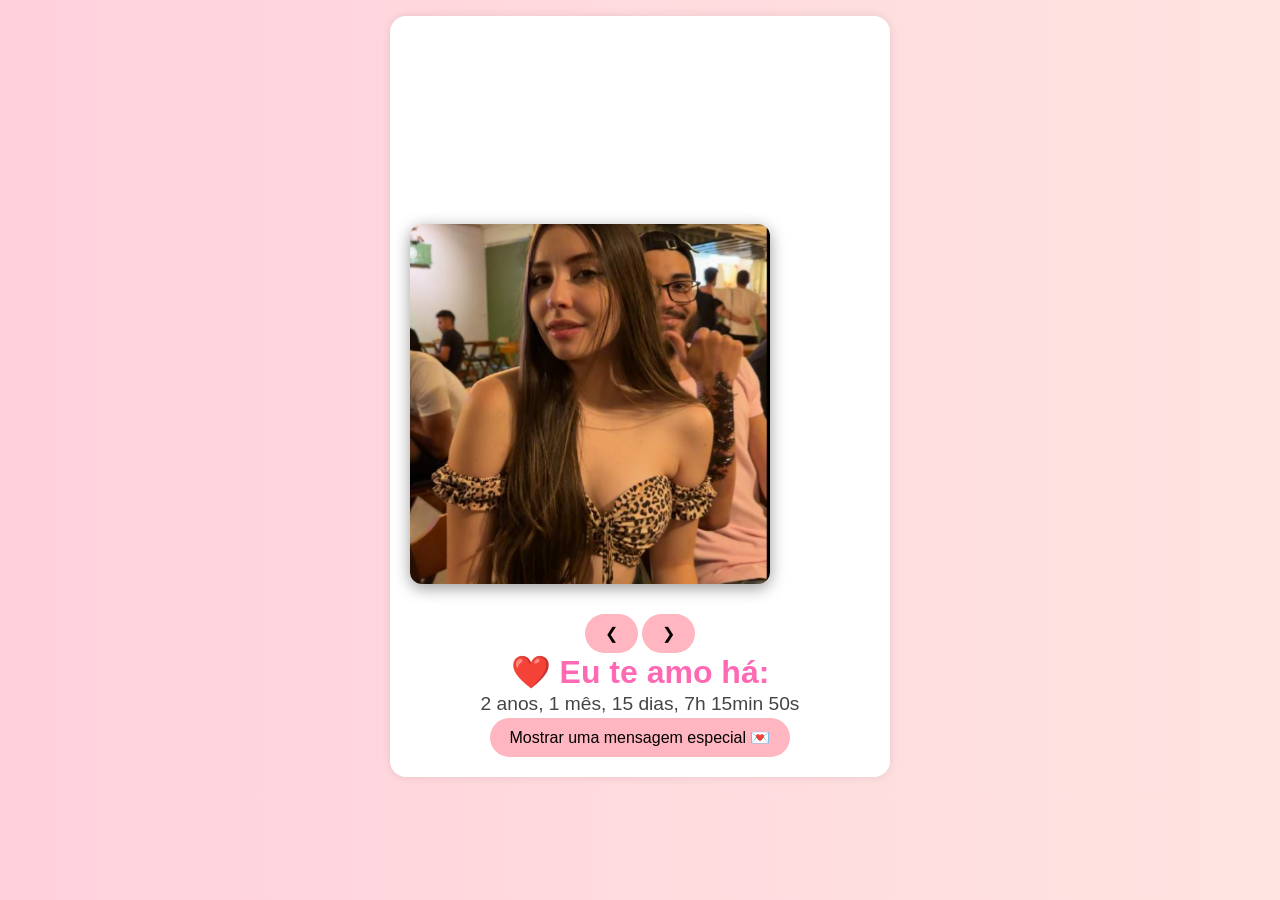
==== index.html @ 160e9203 "Fotos" ====
<!DOCTYPE html>
<html lang="pt-BR">

<head>
  <meta charset="UTF-8">
  <meta name="viewport" content="width=device-width,initial-scale=1">
  <title>Eu te amo há…</title>
  <link rel="stylesheet" href="style.css">
</head>

<body>
  <!-- efeitos de fundo -->
  <div class="hearts"></div>
  <div class="balloons"></div>
  <div class="confetti"></div>
  <div class="fireworks"></div>

  <div class="container">
    <!-- Embed Spotify -->
    <iframe style="border-radius:12px"
      src="https://open.spotify.com/embed/track/2afCBiru10AFckfOa49wIa?utm_source=generator&theme=0" width="100%"
      height="352" frameBorder="0" allowfullscreen=""
      allow="autoplay; clipboard-write; encrypted-media; fullscreen; picture-in-picture" loading="lazy"></iframe>

    <div class="photo gallery-container">
      <img id="gallery-photo" src="imagens/foto1.jpg" alt="Foto do casal" />
      <button class="gallery-arrow left" onclick="prevPhoto()">❮</button>
      <button class="gallery-arrow right" onclick="nextPhoto()">❯</button>
    </div>

    <h1>❤️ Eu te amo há:</h1>
    <div id="timer"></div>

    <button id="reveal-btn">Mostrar uma mensagem especial 💌</button>

    <div id="secret-section" style="display: none;">
      <div class="photo gallery-container small-gallery">
        <img id="gallery-photo-2" src="fotos/foto1.jpg" alt="Nós dois">
        <button class="gallery-arrow left" onclick="prevPhoto2()">❮</button>
        <button class="gallery-arrow right" onclick="nextPhoto2()">❯</button>
      </div>

      <p class="love-message">
        Pois é, meu amor… o primeiro de muitos aniversários que teremos o privilégio de celebrar juntos.<br><br>
        Hoje, mais do que nunca, quero te desejar tudo de mais lindo que existe nesse mundo. Você é uma garota
        excepcional, sou completamente apaixonado por cada pedacinho de você. 💖<br><br>
        Que Deus te abençoe imensamente, guiando seus passos com luz e amor. Continue sendo essa mulher
        incrível, cheia de vida, brilho e essência.<br><br>
        Tenho tanto orgulho da pessoa que você é… de quem você foi e de tudo o que ainda vai se tornar.<br><br>
        Te amo além das palavras, além do tempo…<br>
        <br>
        <em>"O amor é a única coisa que transcende o tempo e o espaço." — Dr. Brand</em><br><br>
        Te amo na distância da ida e volta até a Lua.<br>
        Do tamanho de um pontinho numa folha de papel.<br>
        Te amo infinitamente. ♾️💖
      </p>
    </div>

    <button id="reveal-friends-btn" style="display: none;">Achou que só teria a minha? 😏</button>

    <div id="friends-slider" style="display: none;">
      <div class="friend-slide" id="friend-slide">
        <div class="friend-bg" id="friend-bg"></div>
        <p class="friend-message" id="friend-message"></p>
      </div>
      <div class="friend-controls">
        <button onclick="prevFriend()">❮</button>
        <p class="friend-author" id="friend-author"></p>
        <button onclick="nextFriend()">❯</button>
      </div>
      
      <section class="photo-gallery-section">
        <h2>Memórias com quem te ama</h2>
        <div class="gallery-grid">
          <div class="photo-item">
            <img src="amigos-galeria/amigos_ (2).jpg" alt="Felipe" onclick="openFullscreen(this)">
          </div>
          <div class="photo-item">
            <img src="amigos-galeria/amigos_ (3).jpg" alt="Felipe" onclick="openFullscreen(this)">
          </div>
          <div class="photo-item">
            <img src="amigos-galeria/amigos_ (4).jpg" alt="Felipe" onclick="openFullscreen(this)">
          </div>
          <div class="photo-item">
            <img src="amigos-galeria/amigos_ (5).jpg" alt="Namorado Felipe" onclick="openFullscreen(this)">
          </div>
          <div class="photo-item">
            <img src="amigos-galeria/amigos_ (6).jpg" alt="Felipe" onclick="openFullscreen(this)">
          </div>
          <div class="photo-item">
            <img src="amigos-galeria/amigos_ (7).jpg" alt="Felipe" onclick="openFullscreen(this)">
          </div>
          <div class="photo-item">
            <img src="amigos-galeria/amigos_ (8).jpg" alt="Felipe" onclick="openFullscreen(this)">
          </div>
          <div class="photo-item">
            <img src="amigos-galeria/amigos_ (9).jpg" alt="Felipe" onclick="openFullscreen(this)">
          </div>
          <div class="photo-item">
            <img src="amigos-galeria/amigos_ (10).jpg" alt="Felipe" onclick="openFullscreen(this)">
          </div>
          <div class="photo-item">
            <img src="amigos-galeria/amigos_ (11).jpg" alt="Felipe" onclick="openFullscreen(this)">
          </div>
          <div class="photo-item">
            <img src="amigos-galeria/amigos_ (12).jpg" alt="Felipe" onclick="openFullscreen(this)">
          </div>
          <div class="photo-item">
            <img src="amigos-galeria/amigos_ (13).jpg" alt="Felipe" onclick="openFullscreen(this)">
          </div>
          <div class="photo-item">
            <img src="amigos-galeria/amigos_ (14).jpg" alt="Felipe" onclick="openFullscreen(this)">
          </div>
          <div class="photo-item">
            <img src="amigos-galeria/amigos_ (15).jpg" alt="Felipe" onclick="openFullscreen(this)">
          </div>
          <div class="photo-item">
            <img src="amigos-galeria/amigos_ (16).jpg" alt="Felipe" onclick="openFullscreen(this)">
          </div>
          <div class="photo-item">
            <img src="amigos-galeria/amigos_ (17).jpg" alt="Felipe" onclick="openFullscreen(this)">
          </div>
          <div class="photo-item">
            <img src="amigos-galeria/amigos_ (18).jpg" alt="Felipe" onclick="openFullscreen(this)">
          </div>
          <div class="photo-item">
            <img src="amigos-galeria/amigos_ (19).jpg" alt="Felipe" onclick="openFullscreen(this)">
          </div>
          <div class="photo-item">
            <img src="amigos-galeria/amigos_ (20).jpg" alt="Felipe" onclick="openFullscreen(this)">
          </div>
          <div class="photo-item">
            <img src="amigos-galeria/amigos_ (21).jpg" alt="Felipe" onclick="openFullscreen(this)">
          </div>
          <div class="photo-item">
            <img src="amigos-galeria/amigos_ (22).jpg" alt="Felipe" onclick="openFullscreen(this)">
          </div>
          <div class="photo-item">
            <img src="amigos-galeria/amigos_ (23).jpg" alt="Felipe" onclick="openFullscreen(this)">
          </div>
          <div class="photo-item">
            <img src="amigos-galeria/amigos_ (24).jpg" alt="Felipe" onclick="openFullscreen(this)">
          </div>
          <div class="photo-item">
            <img src="amigos-galeria/amigos_ (25).jpg" alt="Felipe" onclick="openFullscreen(this)">
          </div>
          <div class="photo-item">
            <img src="amigos-galeria/amigos_ (26).jpg" alt="Felipe" onclick="openFullscreen(this)">
          </div>
          <div class="photo-item">
            <img src="amigos-galeria/amigos_ (27).jpg" alt="Felipe" onclick="openFullscreen(this)">
          </div>
          <div class="photo-item">
            <img src="amigos-galeria/amigos_ (28).jpg" alt="Felipe" onclick="openFullscreen(this)">
          </div>
          <div class="photo-item">
            <img src="amigos-galeria/amigos_ (29).jpg" alt="Felipe" onclick="openFullscreen(this)">
          </div>
          <div class="photo-item">
            <img src="amigos-galeria/amigos_ (30).jpg" alt="Felipe" onclick="openFullscreen(this)">
          </div>
          <div class="photo-item">
            <img src="amigos-galeria/amigos_ (31).jpg" alt="Felipe" onclick="openFullscreen(this)">
          </div>
          <div class="photo-item">
            <img src="amigos-galeria/amigos_ (32).jpg" alt="Felipe" onclick="openFullscreen(this)">
          </div>
          <div class="photo-item">
            <img src="amigos-galeria/amigos_ (33).jpg" alt="Felipe" onclick="openFullscreen(this)">
          </div>
          <div class="photo-item">
            <img src="amigos-galeria/amigos_ (34).jpg" alt="Felipe" onclick="openFullscreen(this)">
          </div>
        </div>
        <div class="bottom-padding"></div>
      </section>

      <!-- Modal fullscreen -->
      <div id="lightbox" onclick="closeFullscreen()">
        <img id="lightbox-img" src="" alt="">
      </div>
    </div>

  </div>

  <script src="main.js"></script>
</body>

</html>
---- style.css ----
/* reset e estilo base */
* {
  margin: 0;
  padding: 0;
  box-sizing: border-box;
}

body {
  background: linear-gradient(to right, #ffd1dc, #ffe4e1);
  font-family: 'Comic Sans MS', cursive, sans-serif;
  color: #444;
  text-align: center;
  margin: 0;
  padding: 1rem;
}

/* conteúdo principal */
.container {
  max-width: 500px;
  margin: auto;
  background: white;
  border-radius: 16px;
  padding: 20px;
  box-shadow: 0 0 10px rgba(0,0,0,0.1);
}

button {
  background: #ffb6c1;
  border: none;
  padding: 10px 20px;
  border-radius: 20px;
  font-size: 1rem;
  cursor: pointer;
}

button:hover {
  background: #ffa6c9;
}

iframe {
  border-radius: 8px;
  margin-top: 1rem;
  width: 100%;
  height: 152px;
  overflow: hidden;
}

/* imagem redimensionável */
.photo img {
  width: 100%;
  max-width: 400px;
  height: auto;
  border-radius: 8px;
  object-fit: contain;
  /* mostra a imagem inteira */
  display: block;
  margin: 1rem 0;
}

h1 {
  color: #ff69b4;
}

#timer {
  font-size: 1.2rem;
  line-height: 1.4;
}

/* corações, balões, confetes, fogos */
.hearts,
.balloons,
.confetti,
.fireworks {
  position: fixed;
  top: 0;
  left: 0;
  width: 100%;
  height: 100%;
  pointer-events: none;
  overflow: hidden;
  z-index: 2;
  /* agora acima da imagem e container */
}

/* heart */
.heart {
  position: absolute;
  width: 20px;
  height: 20px;
  background: red;
  transform: rotate(45deg);
  animation: drop linear;
}

.heart::before,
.heart::after {
  content: "";
  position: absolute;
  width: 20px;
  height: 20px;
  background: red;
  border-radius: 50%;
}

.heart::before {
  top: -10px;
  left: 0;
}

.heart::after {
  top: 0;
  left: -10px;
}

@keyframes drop {
  0% {
    opacity: 1;
    transform: translateY(-10px) rotate(45deg);
  }

  100% {
    opacity: 0;
    transform: translateY(100vh) rotate(45deg);
  }
}

/* balloons */
.balloon {
  position: absolute;
  width: 30px;
  height: 40px;
  background: #e84393;
  border-radius: 50%;
  opacity: 0.9;
  animation: floatUp ease-out forwards;
}

.balloon::after {
  content: "";
  position: absolute;
  bottom: -10px;
  left: 50%;
  width: 2px;
  height: 10px;
  background: #ccc;
  transform: translateX(-50%);
}

@keyframes floatUp {
  0% {
    transform: translateY(100vh) scale(0.8);
  }

  100% {
    transform: translateY(-20vh) scale(1);
  }
}

/* confetti */
.confetti-piece {
  position: absolute;
  width: 6px;
  height: 6px;
  opacity: 1;
  animation: confettiFall ease-out forwards;
}

@keyframes confettiFall {
  0% {
    opacity: 1;
    transform: translateY(0) rotate(0deg);
  }

  100% {
    opacity: 0;
    transform: translateY(200px) rotate(360deg);
  }
}

/* fireworks */
.firework-piece {
  position: absolute;
  width: 4px;
  height: 10px;
  border-radius: 2px;
  opacity: 1;
  transform: rotate(var(--angle)) translateY(0);
  animation: burst 0.8s ease-out forwards;
}

@keyframes burst {
  to {
    opacity: 0;
    transform: rotate(var(--angle)) translateY(var(--distance));
  }
}

/* responsividade */
@media (max-width: 600px) {
  .container {
    max-width: 90%;
    padding: 0 0.5rem;
  }

  iframe {
    height: 80px !important;
  }

  .photo img {
    max-width: 90vw;
  }

  h1 {
    font-size: 1.25rem;
  }

  #timer {
    font-size: 1rem;
  }

  .heart {
    width: 15px;
    height: 15px;
  }

  .heart::before,
  .heart::after {
    width: 15px;
    height: 15px;
  }

  .balloon {
    width: 20px;
    height: 30px;
  }

  .balloon::after {
    bottom: -8px;
    height: 8px;
  }

  .confetti-piece {
    width: 4px;
    height: 4px;
  }

  .firework-piece {
    width: 3px;
    height: 8px;
  }

  .gallery-container img {
    width: 100%;
    border-radius: 8px;
    margin: 10px 0;
  }

  /* container da galeria com imagem central */
  .photo.gallery-container {
    position: relative;
    display: flex;
    justify-content: center;
    align-items: center;
    margin: 1rem 0;
  }

  .photo.gallery-container img {
    width: 100%;
    max-width: 400px;
    height: auto;
    border-radius: 8px;
    object-fit: contain;
    display: block;
    margin: auto;
    transition: opacity 0.5s ease-in-out;
    box-shadow: 0 4px 20px rgba(0, 0, 0, 0.4);
  }

  /* botões de navegação laterais */
  .gallery-arrow {
    position: absolute;
    top: 50%;
    transform: translateY(-50%);
    font-size: 2.2rem;
    color: #ffffffcc;
    background: transparent;
    border: none;
    cursor: pointer;
    z-index: 3;
    padding: 0.5rem;
    transition: color 0.2s ease;
  }

  .gallery-arrow:hover {
    color: #ffffff;
  }

  .gallery-arrow.left {
    left: 10px;
  }

  .gallery-arrow.right {
    right: 10px;
  }


  #reveal-btn {
    margin-top: 2rem;
    margin-bottom: 1rem;
    padding: 0.8rem 1.4rem;
    font-size: 1.1rem;
    font-weight: 600;
    color: #fff;
    background: linear-gradient(135deg, #ff85c1, #ff4f8b);
    border: none;
    border-radius: 30px;
    box-shadow: 0 4px 12px rgba(255, 79, 139, 0.4);
    cursor: pointer;
    transition: all 0.3s ease;
    position: relative;
    z-index: 1;
  }
  
  #reveal-btn:hover {
    background: linear-gradient(135deg, #ff9bcf, #ff6ba2);
    transform: scale(1.05);
    box-shadow: 0 6px 18px rgba(255, 105, 160, 0.5);
  }  

  #secret-section {
    margin-top: 1.5rem;
    animation: fadeIn 1s ease forwards;
  }

.love-message {
  background: #fff0f5;
  padding: 15px;
  border-radius: 12px;
  color: #333;
  margin-top: 20px;
}

  /* galeria menor */
  .small-gallery img {
    max-width: 300px;
  }

  @keyframes fadeIn {
    from {
      opacity: 0;
      transform: translateY(10px);
    }

    to {
      opacity: 1;
      transform: translateY(0);
    }
  }

  #reveal-friends-btn {
    margin-top: 1.5rem;
    margin-bottom: 1rem;
    padding: 0.8rem 1.4rem;
    font-size: 1.05rem;
    font-weight: 600;
    color: #fff;
    background: linear-gradient(135deg, #ff9a9e, #fad0c4);
    border: none;
    border-radius: 30px;
    cursor: pointer;
    box-shadow: 0 4px 12px rgba(255, 154, 158, 0.4);
    transition: all 0.3s ease;
    position: relative;
    z-index: 1;
  }
  
  #reveal-friends-btn:hover {
    background: linear-gradient(135deg, #ffc3a0, #ffafbd);
    transform: scale(1.05);
    box-shadow: 0 6px 18px rgba(255, 154, 158, 0.5);
  }
  
  
  #friends-slider {
    margin-top: 2rem;
    max-width: 400px;
    margin-inline: auto;
  }
  
  .friend-slide {
    position: relative;
    height: 250px;
    border-radius: 12px;
    overflow: hidden;
    box-shadow: 0 4px 16px rgba(0, 0, 0, 0.5);
  }  
  
  .friend-bg {
    position: absolute;
    top: 0; left: 0;
    width: 100%;
    height: 100%;
    background-size: cover;
    background-position: center;
    filter: brightness(0.4);
    z-index: 1;
  }
  
  .friend-message {
    position: absolute;
    bottom: 0;
    width: 100%;
    padding: 1rem 1rem 1.2rem;
    color: #fff;
    font-size: 0.7rem;
    line-height: 1.5;
    background: linear-gradient(to top, rgba(0, 0, 0, 0.65), transparent);
    text-align: center;
    z-index: 2;
    text-shadow: 1px 1px 4px #000;
    box-sizing: border-box;
  }
  
  .friend-controls {
    display: flex;
    align-items: center;
    justify-content: center;
    gap: 1.5rem;
    margin-top: 0.5rem;
    flex-wrap: wrap;
  }
  
  .friend-author {
    font-size: 1.2rem;
    font-weight: bold;
    color: #ff69b4;
    text-align: center;
    text-shadow: 1px 1px 2px #fff;
  }  
  
  .friend-controls button {
    padding: 0.4rem 1rem;
    font-size: 1.5rem;
    background: none;
    color: #ffd1dc;
    border: none;
    cursor: pointer;
    transition: color 0.3s ease;
  }
  
  .friend-controls button:hover {
    color: #ff9;
  }
  .friends-gallery {
    margin: 2rem auto;
    padding: 1rem;
    text-align: center;
    max-width: 600px;
  }
  
  .friends-gallery h2 {
    font-size: 1.5rem;
    color: #ff6fa4;
    margin-bottom: 1rem;
  }
  
  .gallery-grid {
    display: flex;
    flex-wrap: wrap;
    justify-content: center;
    gap: 0.8rem;
  }
  
  .photo-item {
    position: relative;
    width: 90px;
    height: 90px;
    border-radius: 10px;
    overflow: hidden;
    cursor: pointer;
    background: #fff;
    box-shadow: 0 3px 8px rgba(0,0,0,0.2);
    transition: transform 0.3s ease;
  }
  
  .photo-item:hover {
    transform: scale(1.05);
  }
  
  .photo-item img {
    width: 100%;
    height: 100%;
    object-fit: cover;
    display: block;
  }
  
  .caption {
    position: absolute;
    bottom: 0;
    background: rgba(0,0,0,0.4);
    color: #fff;
    font-size: 0.65rem;
    padding: 2px 6px;
    width: 100%;
    box-sizing: border-box;
    text-align: center;
    text-shadow: 0 0 4px #000;
  }
  
  /* Modal fullscreen */
  #lightbox {
    display: none;
    position: fixed;
    z-index: 999;
    top: 0; left: 0;
    width: 100vw;
    height: 100vh;
    background: rgba(0,0,0,0.85);
    justify-content: center;
    align-items: center;
  }
  
  #lightbox img {
    max-width: 90%;
    max-height: 90%;
    border-radius: 12px;
    box-shadow: 0 0 20px rgba(255,255,255,0.2);
    animation: fadeIn 0.3s ease-in-out;
  }
  
  @keyframes fadeIn {
    from { opacity: 0; transform: scale(0.95); }
    to   { opacity: 1; transform: scale(1); }
  }
  
  /* Responsivo */
  @media (max-width: 480px) {
    .photo-item {
      width: 70px;
      height: 70px;
    }
  
    .caption {
      font-size: 0.55rem;
    }
  }
  
}
/* === Tamanho fixo e padronizado dos sliders === */
.gallery-container img,
.small-gallery img,
.friend-slide {
  width: 100%;
  max-width: 360px;
  height: 360px;
  margin-bottom: 30px;
  object-fit: cover;
  border-radius: 12px;
  box-shadow: 0 4px 16px rgba(0,0,0,0.4);
}

/* === Galeria de fotos finais === */
.photo-grid {
  display: grid;
  grid-template-columns: repeat(auto-fit, minmax(80px, 1fr));
  gap: 10px;
  margin-bottom: 30px;
  padding: 1rem 0;
  margin-bottom: 3rem; /* espaçamento inferior */
}

.photo-grid img {
  width: 100%;
  height: 80px;
  margin-bottom: 30px;
  object-fit: cover;
  border-radius: 8px;
  cursor: pointer;
  transition: transform 0.3s ease;
  box-shadow: 0 2px 6px rgba(0,0,0,0.2);
}

.photo-grid img:hover {
  transform: scale(1.05);
}

/* Modal de imagem cheia */
.image-modal {
  position: fixed;
  top: 0; left: 0;
  width: 100vw; height: 100vh;
  background: rgba(0, 0, 0, 0.85);
  display: flex;
  justify-content: center;
  align-items: center;
  z-index: 9999;
  display: none;
}

.image-modal img {
  max-width: 90%;
  max-height: 90%;
  border-radius: 12px;
  box-shadow: 0 6px 20px rgba(0,0,0,0.5);
  animation: fadeIn 0.4s ease;
}

.image-modal.show {
  display: flex;
}


.bottom-padding {
  height: 30px;
}
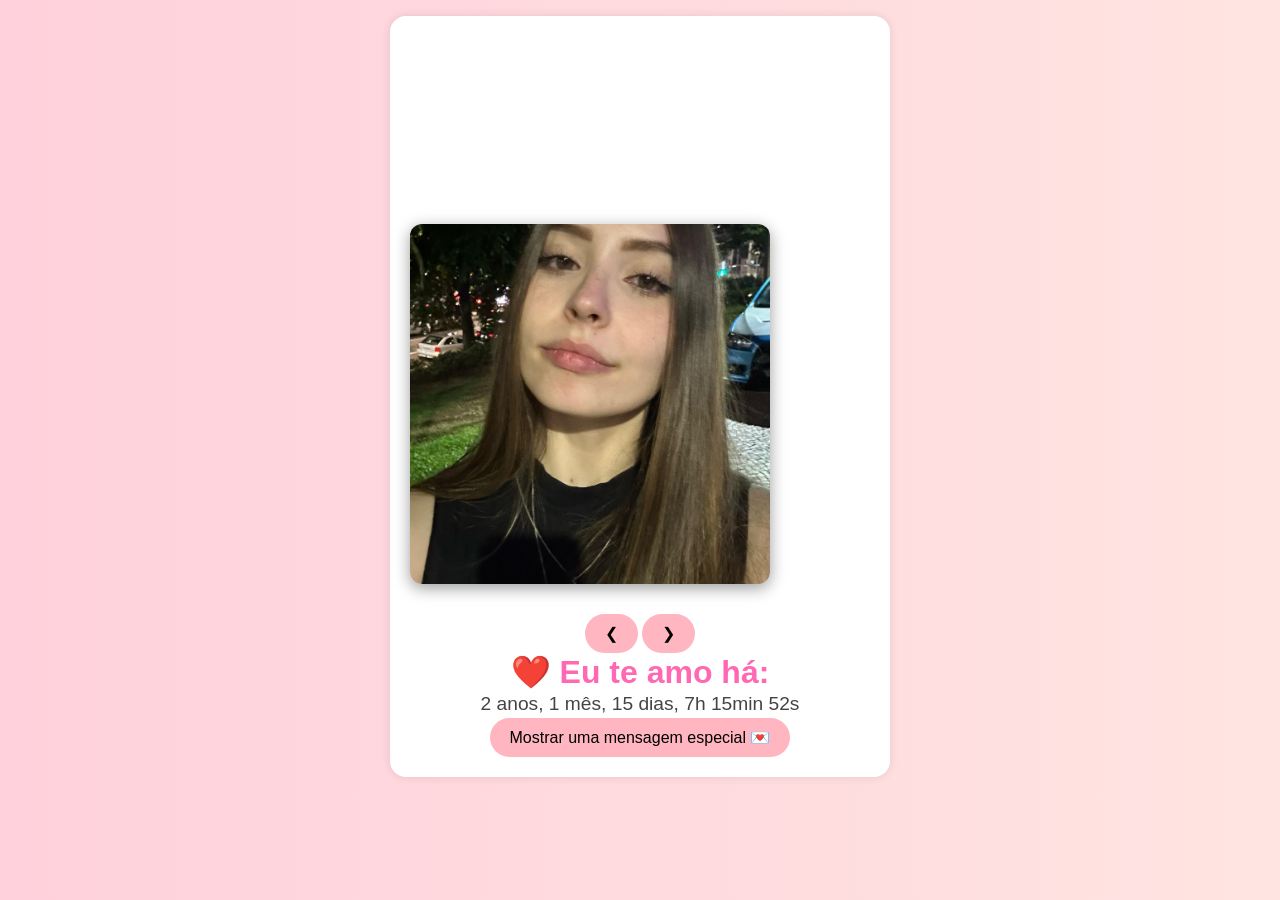
==== commit ff0784b6: "musica" ====
--- a/index.html
+++ b/index.html
@@ -15,10 +15,15 @@
   <div class="confetti"></div>
   <div class="fireworks"></div>
 
+    <!-- áudio de fundo -->
+  <audio id="bg-music" loop hidden>
+    <source src="musica.mp3" type="audio/mpeg">
+  </audio>
+
   <div class="container">
     <!-- Embed Spotify -->
     <iframe style="border-radius:12px"
-      src="https://open.spotify.com/embed/track/2afCBiru10AFckfOa49wIa?utm_source=generator&theme=0" width="100%"
+      src="https://open.spotify.com/embed/track/3JjnGLK8IxkNLvo8Lb3KOM?utm_source=generator&theme=0" width="100%"
       height="352" frameBorder="0" allowfullscreen=""
       allow="autoplay; clipboard-write; encrypted-media; fullscreen; picture-in-picture" loading="lazy"></iframe>
 
@@ -70,7 +75,7 @@
       </div>
       
       <section class="photo-gallery-section">
-        <h2>Memórias com quem te ama</h2>
+        <h2>Memórias com quem te ama 💖💖</h2>
         <div class="gallery-grid">
           <div class="photo-item">
             <img src="amigos-galeria/amigos_ (2).jpg" alt="Felipe" onclick="openFullscreen(this)">
@@ -83,9 +88,6 @@
           </div>
           <div class="photo-item">
             <img src="amigos-galeria/amigos_ (5).jpg" alt="Namorado Felipe" onclick="openFullscreen(this)">
-          </div>
-          <div class="photo-item">
-            <img src="amigos-galeria/amigos_ (6).jpg" alt="Felipe" onclick="openFullscreen(this)">
           </div>
           <div class="photo-item">
             <img src="amigos-galeria/amigos_ (7).jpg" alt="Felipe" onclick="openFullscreen(this)">
@@ -181,6 +183,16 @@
       </div>
     </div>
 
+    <!-- BOTÃO DA CARTA -->
+    <button id="letter-btn" style="display: none;">Chegou uma carta!! ✉️</button>
+
+    <!-- Modal da carta -->
+    <div id="letter-modal" class="hidden">
+      <div class="letter-content">
+        <img id="note-img" src="pais/pais (1).jpeg" alt="Bilhete dos pais" />
+        <img id="parents-img" src="pais/pais (2).jpeg" alt="Ela com os pais" />
+      </div>
+    </div>
   </div>
 
   <script src="main.js"></script>
--- a/style.css
+++ b/style.css
@@ -1,41 +1,17 @@
 /* reset e estilo base */
-* {
-  margin: 0;
-  padding: 0;
-  box-sizing: border-box;
-}
+* { margin: 0; padding: 0; box-sizing: border-box; }
 
 body {
   background: linear-gradient(to right, #ffd1dc, #ffe4e1);
   font-family: 'Comic Sans MS', cursive, sans-serif;
-  color: #444;
-  text-align: center;
-  margin: 0;
-  padding: 1rem;
+  color: #444; text-align: center; padding: 1rem;
 }
 
 /* conteúdo principal */
-.container {
-  max-width: 500px;
-  margin: auto;
-  background: white;
-  border-radius: 16px;
-  padding: 20px;
-  box-shadow: 0 0 10px rgba(0,0,0,0.1);
-}
-
-button {
-  background: #ffb6c1;
-  border: none;
-  padding: 10px 20px;
-  border-radius: 20px;
-  font-size: 1rem;
-  cursor: pointer;
-}
-
-button:hover {
-  background: #ffa6c9;
-}
+.container { max-width: 500px; margin: auto; background: white; border-radius: 16px; padding: 20px; box-shadow: 0 0 10px rgba(0,0,0,0.1); }
+
+button { background: #ffb6c1; border: none; padding: 10px 20px; border-radius: 20px; font-size: 1rem; cursor: pointer; }
+button:hover { background: #ffa6c9; }
 
 iframe {
   border-radius: 8px;
@@ -200,6 +176,17 @@
   .container {
     max-width: 90%;
     padding: 0 0.5rem;
+  }
+
+  #letter-btn {
+    position: fixed !important;
+    top: 40% !important;
+    left: 50% !important;
+    transform: translate(-50%, -50%) scale(0) !important;
+  }
+  /* quando receber a classe .show, deve escalar pra 1 */
+  #letter-btn.show {
+    transform: translate(-50%, -50%) scale(1) !important;
   }
 
   iframe {
@@ -612,4 +599,148 @@
 
 .bottom-padding {
   height: 30px;
-}+}
+/* Reset básico */
+* { margin: 0; padding: 0; box-sizing: border-box; }
+
+body {
+  background: linear-gradient(to right, #ffd1dc, #ffe4e1);
+  font-family: 'Comic Sans MS', cursive, sans-serif;
+  color: #444;
+  text-align: center;
+  padding: 1rem;
+}
+
+.container {
+  max-width: 500px;
+  margin: auto;
+  background: #fff;
+  border-radius: 16px;
+  padding: 20px;
+  box-shadow: 0 0 10px rgba(0,0,0,0.1);
+}
+
+/* BOTÃO CARTA - ESTILO FOFO */
+#letter-btn {
+  display: none;
+  position: absolute;
+  top: 50%;
+  left: 50%;
+  transform: translate(-50%, -50%) scale(0);
+  background: radial-gradient(circle at top left, #ff9a9e, #fad0c4);
+  border: 2px solid #ffe3e3;
+  box-shadow: 0 4px 15px rgba(255, 154, 158, 0.6);
+  font-family: 'Permanent Marker', cursive;
+  font-size: 1.2rem;
+  color: #fff;
+  text-shadow: 0 2px 4px rgba(0,0,0,0.2);
+  padding: 1rem 2rem;
+  border-radius: 40px;
+  cursor: pointer;
+  transition: transform 0.3s ease, box-shadow 0.3s ease;
+  z-index: 10;
+  overflow: hidden;
+}
+#letter-btn.show {
+  display: block;
+  transform: translate(-50%, -50%) scale(1);
+  animation: pop 0.5s ease-out forwards;
+}
+#letter-btn:hover {
+  box-shadow: 0 6px 20px rgba(255, 154, 158, 0.8);
+  animation: heartbeat 1s infinite;
+}
+
+/* esconde o elemento de áudio */
+audio#bg-music {
+  display: none;
+}
+
+
+/* BOTÃO LATERAL FIXO PEQUENO APÓS A ABERTURA */
+/* CSS: estilo para o botão depois de aberto (classe .letter-lateral) */
+#letter-btn.letter-lateral {
+  position: fixed !important;
+  bottom: 16px !important;
+  right: 16px !important;
+  top: auto !important;
+  left: auto !important;
+  transform: none !important;      /* remove qualquer translate */
+  width: 40px !important;          /* quadradinho */
+  height: 40px !important;
+  padding: 0 !important;
+  font-size: 24px !important;
+  line-height: 40px !important;
+  border-radius: 8px !important;
+  background: radial-gradient(circle at top left, #ff9a9e, #fad0c4) !important;
+  box-shadow: 0 4px 12px rgba(255,154,158,0.6) !important;
+  text-shadow: none !important;
+  cursor: pointer;
+  transition: none !important;
+}
+
+#letter-btn.letter-lateral:hover {
+  transform: none !important;
+  box-shadow: 0 6px 15px rgba(255, 154, 158, 0.8) !important;
+}
+
+/* MODAL CARTA */
+#letter-modal.hidden {
+  display: none;
+}
+#letter-modal {
+  display: flex;
+  justify-content: center;
+  align-items: center;
+  position: fixed; top: 0; left: 0;
+  width: 100vw; height: 100vh;
+  background: rgba(0,0,0,0.6);
+  z-index: 20;
+}
+.letter-content {
+  background: #fff;
+  padding: 1rem;
+  border-radius: 12px;
+  max-width: 320px;
+  animation: open-letter 0.4s ease-out forwards;
+}
+.letter-content img {
+  width: 100%;
+  border-radius: 8px;
+  margin-bottom: 0.5rem;
+}
+
+@keyframes pop {
+  0%   { transform: translate(-50%, -50%) scale(0); }
+  70%  { transform: translate(-50%, -50%) scale(1.2); }
+  100% { transform: translate(-50%, -50%) scale(1); }
+}
+@keyframes heartbeat {
+  0%, 100% { transform: translate(-50%, -50%) scale(1); }
+  25%      { transform: translate(-50%, -50%) scale(1.1); }
+  50%      { transform: translate(-50%, -50%) scale(0.9); }
+  75%      { transform: translate(-50%, -50%) scale(1.1); }
+}
+@keyframes open-letter {
+  from { transform: scale(0.5) rotate(-10deg); opacity: 0; }
+  to   { transform: scale(1) rotate(0); opacity: 1; }
+}
+
+/* Ajuste mobile */
+@media (max-width: 600px) {
+  #letter-btn {
+    top: 40% !important;
+    transform: translate(-50%, -50%) scale(0) !important;
+  }
+  #letter-btn.show {
+    transform: translate(-50%, -50%) scale(1) !important;
+  }
+  #letter-btn.letter-lateral {
+    bottom: 15px;
+    right: 15px;
+    width: 36px !important;
+    height: 36px !important;
+    font-size: 20px !important;
+    line-height: 36px !important;
+  }
+}
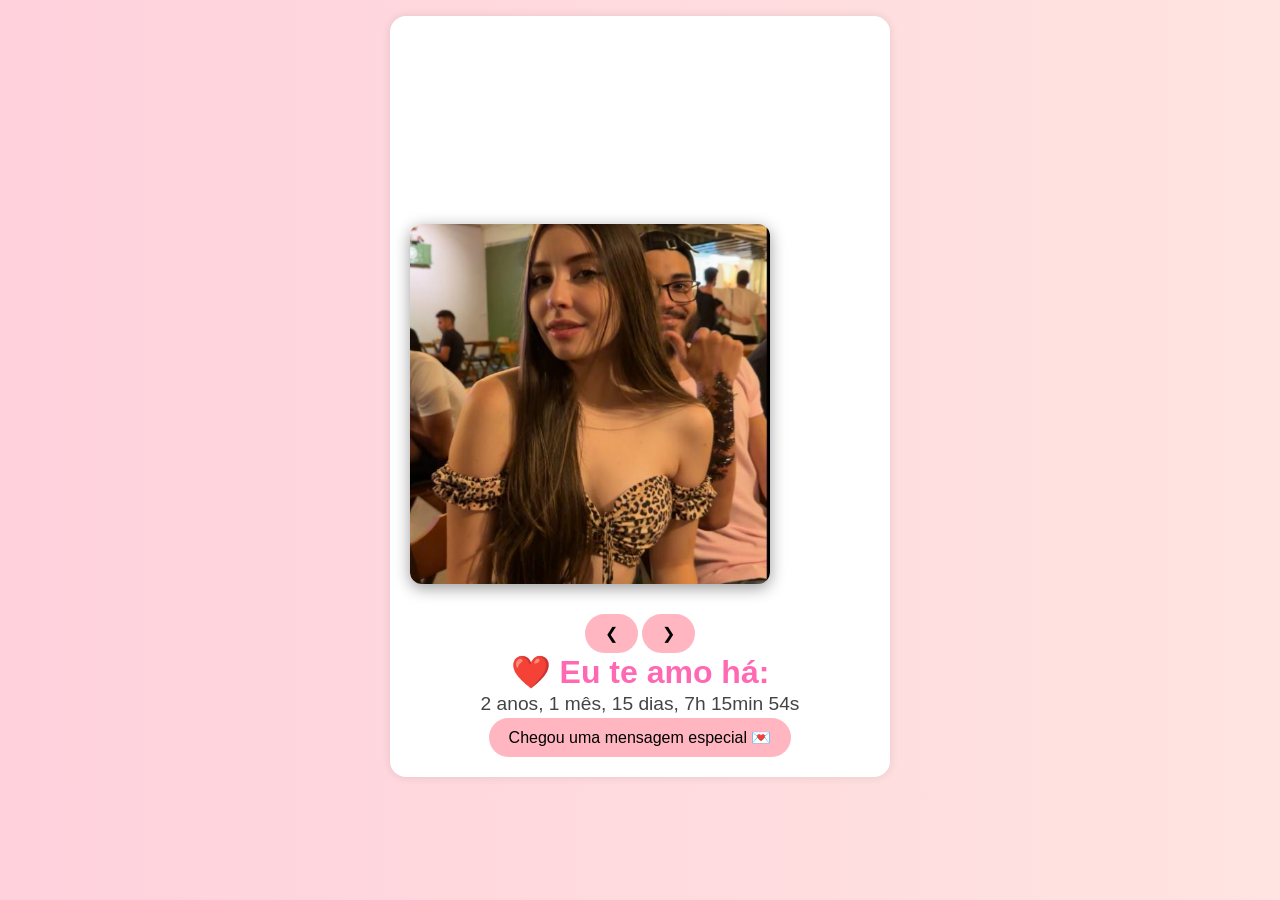
==== commit 6af037c7: "grid" ====
--- a/index.html
+++ b/index.html
@@ -36,7 +36,7 @@
     <h1>❤️ Eu te amo há:</h1>
     <div id="timer"></div>
 
-    <button id="reveal-btn">Mostrar uma mensagem especial 💌</button>
+    <button id="reveal-btn">Chegou uma mensagem especial 💌</button>
 
     <div id="secret-section" style="display: none;">
       <div class="photo gallery-container small-gallery">
--- a/style.css
+++ b/style.css
@@ -451,12 +451,19 @@
     margin-bottom: 1rem;
   }
   
-  .gallery-grid {
-    display: flex;
-    flex-wrap: wrap;
-    justify-content: center;
-    gap: 0.8rem;
-  }
+.gallery-grid {
+  display: grid;
+  gap: 0.5rem;                   /* espaço entre imagens */
+  grid-template-columns: repeat(4, 1fr);
+}
+
+.gallery-grid img {
+  width: 100%;
+  height: auto;
+  display: block;
+  border-radius: 8px;
+}
+
   
   .photo-item {
     position: relative;
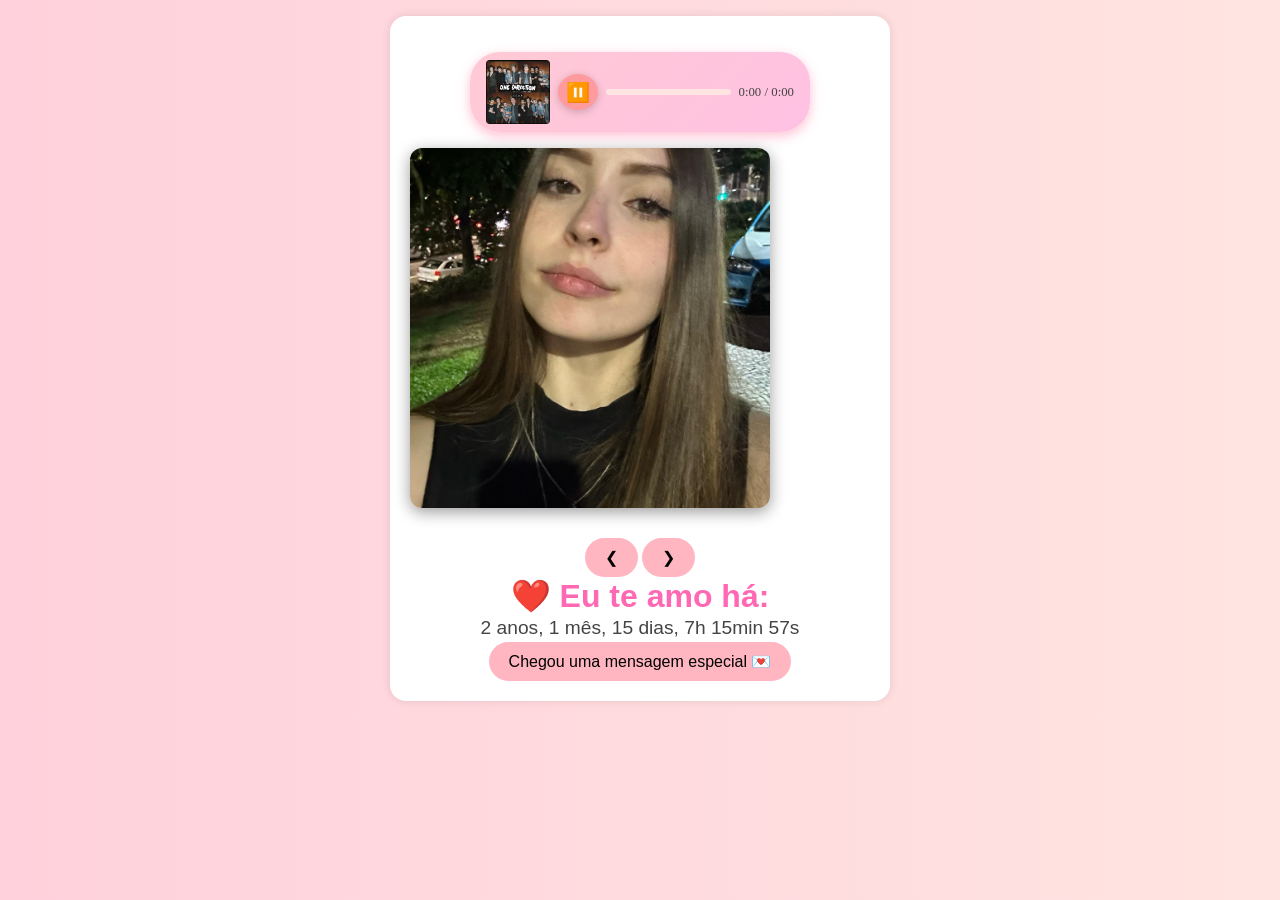
==== commit 9acbc364: "player" ====
--- a/index.html
+++ b/index.html
@@ -21,11 +21,20 @@
   </audio>
 
   <div class="container">
-    <!-- Embed Spotify -->
-    <iframe style="border-radius:12px"
-      src="https://open.spotify.com/embed/track/3JjnGLK8IxkNLvo8Lb3KOM?utm_source=generator&theme=0" width="100%"
-      height="352" frameBorder="0" allowfullscreen=""
-      allow="autoplay; clipboard-write; encrypted-media; fullscreen; picture-in-picture" loading="lazy"></iframe>
+
+  <div class="audio-player">
+    <div class="track-info">
+      <img src="hq720.jpg" alt="Ícone da música" class="track-icon">
+    </div>
+    <button id="play-btn" class="play-btn">▶️</button>
+    <div class="progress-container">
+      <div class="progress"></div>
+    </div>
+    <div class="time-info">
+      <span class="time current">0:00</span> /
+      <span class="time duration">0:00</span>
+    </div>
+  </div>
 
     <div class="photo gallery-container">
       <img id="gallery-photo" src="imagens/foto1.jpg" alt="Foto do casal" />
@@ -195,6 +204,11 @@
     </div>
   </div>
 
+  <!-- logo antes de fechar o </body> -->
+<footer>
+  <div id="garden"></div>
+</footer>
+
   <script src="main.js"></script>
 </body>
 
--- a/style.css
+++ b/style.css
@@ -751,3 +751,79 @@
     line-height: 36px !important;
   }
 }
+
+/* === AUDIO PLAYER FOFO AJUSTADO === */
+.audio-player {
+  display: flex;
+  align-items: center;
+  gap: 0.5rem;
+  background: linear-gradient(135deg,#ffcad4,#ffc1e3);
+  padding: 0.5rem 1rem;
+  border-radius: 30px;
+  box-shadow: 0 4px 12px rgba(255,99,145,0.4);
+  font-family: 'Permanent Marker', cursive;
+  max-width: 340px;
+  margin: 1rem auto;
+}
+
+.track-info {
+  display: flex;
+  align-items: center;
+  gap: 0.4rem;
+}
+.track-icon {
+  width: 64px;
+  height: 64px;
+  border-radius: 4px;
+  object-fit: cover;
+}
+.track-name {
+  font-size: 1rem;
+  color: #333;
+}
+
+/* centraliza o ícone dentro do botão */
+.play-btn {
+  display: flex;
+  align-items: center;
+  justify-content: center;
+  background: #ff9a9e;
+  border: none;
+  border-radius: 50%;
+  width: 36px;
+  height: 36px;
+  font-size: 1.2rem;
+  color: #fff;
+  cursor: pointer;
+  box-shadow: 0 2px 8px rgba(0,0,0,0.2);
+  transition: transform .2s;
+}
+.play-btn:hover {
+  transform: scale(1.1);
+}
+
+.progress-container {
+  flex: 1;
+  background: #ffe4e1;
+  height: 6px;
+  border-radius: 3px;
+  cursor: pointer;
+  overflow: hidden;
+}
+.progress {
+  width: 0%;
+  height: 100%;
+  background: #ff6f91;
+  border-radius: 3px;
+  transition: width 0.1s linear;
+}
+
+.time-info {
+  font-size: 0.8rem;
+  color: #444;
+}
+.time {
+  min-width: 2ch;
+  display: inline-block;
+  text-align: right;
+}
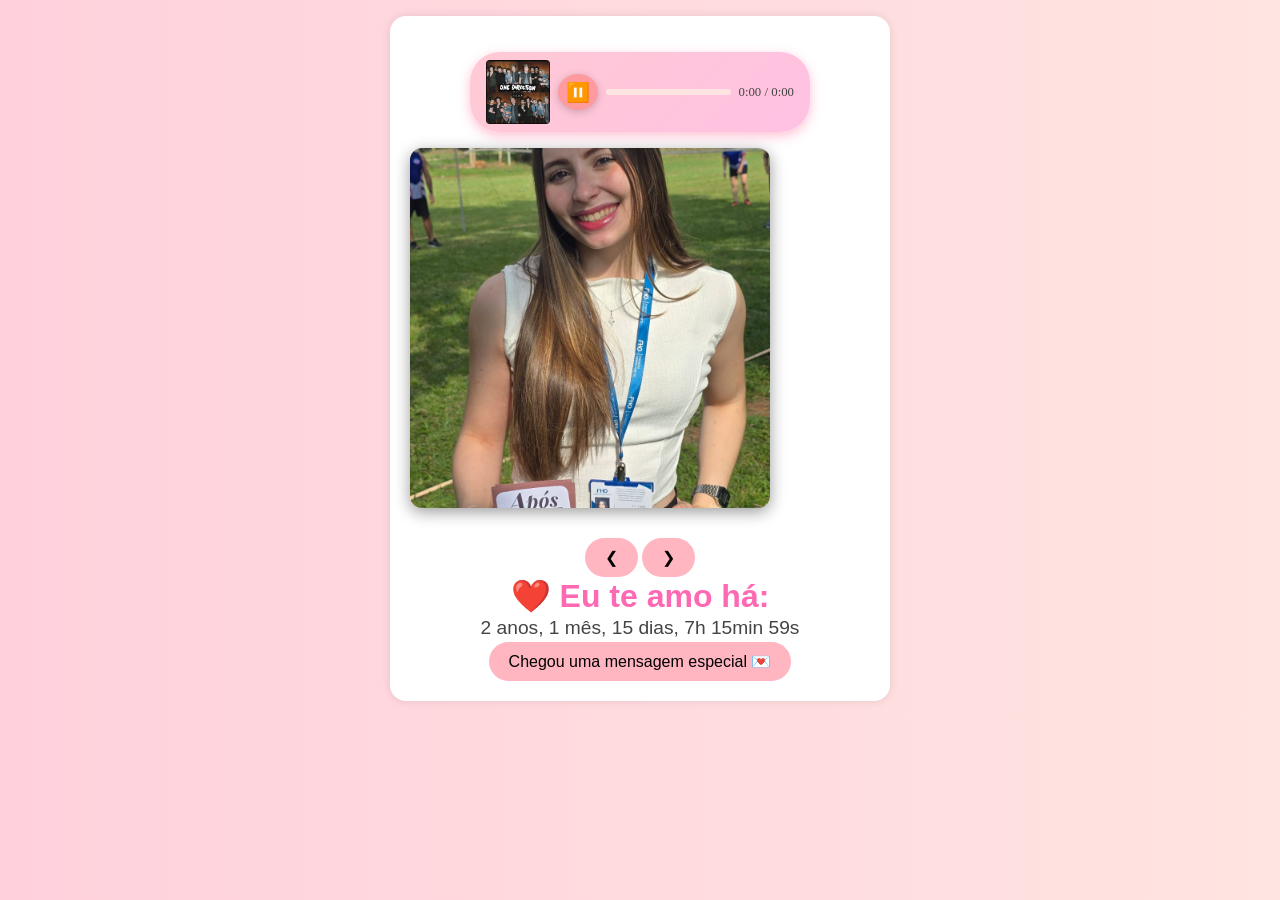
==== commit 75056266: "fix" ====
--- a/index.html
+++ b/index.html
@@ -66,6 +66,7 @@
         <em>"O amor é a única coisa que transcende o tempo e o espaço." — Dr. Brand</em><br><br>
         Te amo na distância da ida e volta até a Lua.<br>
         Do tamanho de um pontinho numa folha de papel.<br>
+        <br>
         Te amo infinitamente. ♾️💖
       </p>
     </div>
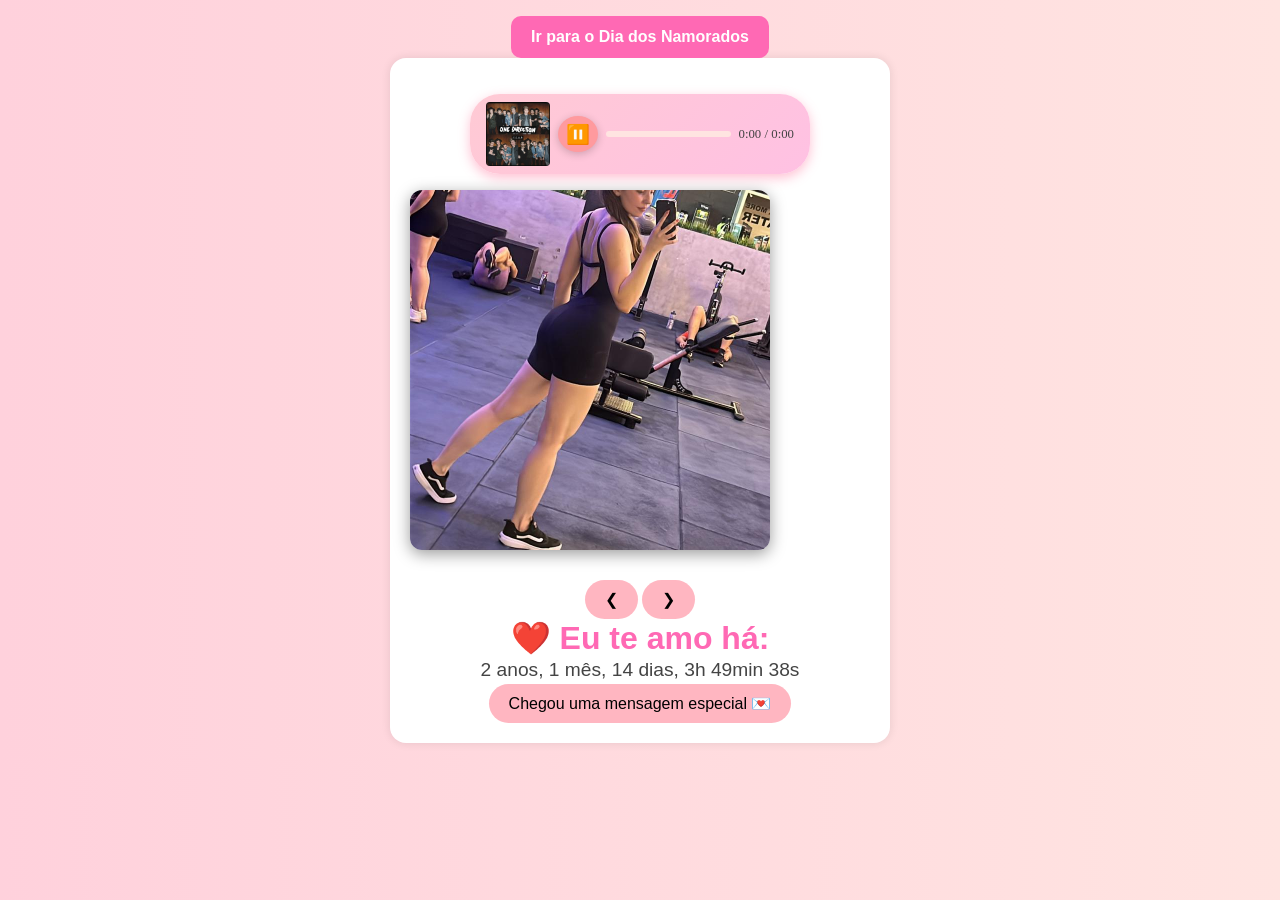
==== commit b71e5eae: "valentines" ====
--- a/index.html
+++ b/index.html
@@ -9,6 +9,8 @@
 </head>
 
 <body>
+      <a href="valentines.html" class="btn-link">Ir para o Dia dos Namorados</a>
+
   <!-- efeitos de fundo -->
   <div class="hearts"></div>
   <div class="balloons"></div>
--- a/style.css
+++ b/style.css
@@ -827,3 +827,18 @@
   display: inline-block;
   text-align: right;
 }
+.btn-link {
+  display: inline-block;
+  padding: 12px 20px;
+  background-color: #ff69b4;
+  color: white;
+  border-radius: 10px;
+  text-decoration: none;
+  font-weight: bold;
+  transition: 0.3s;
+}
+.btn-link:hover {
+  background-color: #ff1493;
+}
+
+
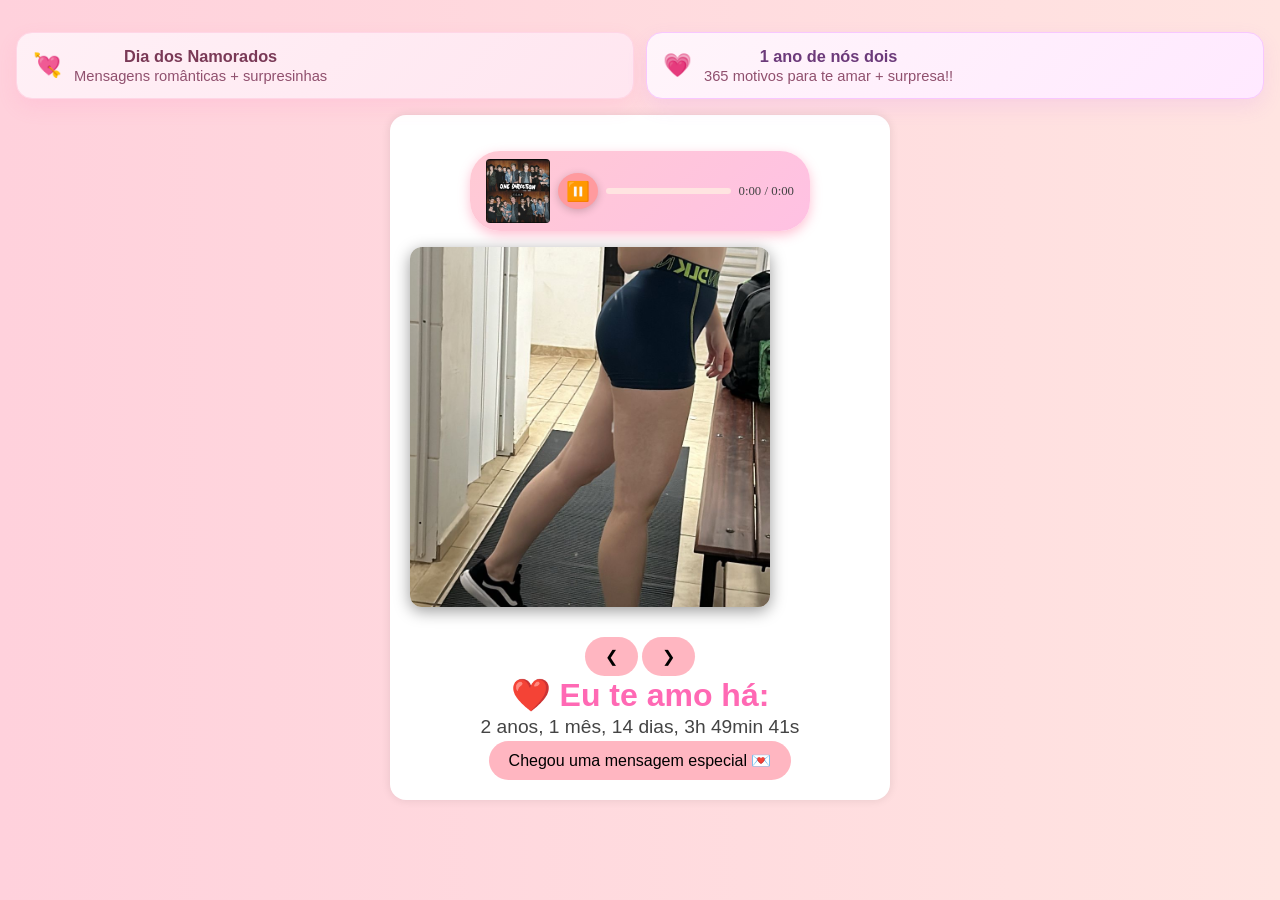
==== commit 727fb725: "1year" ====
--- a/index.html
+++ b/index.html
@@ -9,7 +9,24 @@
 </head>
 
 <body>
-      <a href="valentines.html" class="btn-link">Ir para o Dia dos Namorados</a>
+<!-- CTAs principais -->
+<div class="cta-grid">
+  <a class="cta-card" href="valentines.html" aria-label="Dia dos Namorados, abrir página especial">
+    <span class="cta-icon">💘</span>
+    <span class="cta-content">
+      <span class="cta-title">Dia dos Namorados</span>
+      <span class="cta-sub">Mensagens românticas + surpresinhas</span>
+    </span>
+  </a>
+
+  <a class="cta-card is-year" href="one_year.html" aria-label="1 ano de nós dois">
+    <span class="cta-icon">💗</span>
+    <span class="cta-content">
+      <span class="cta-title">1 ano de nós dois</span>
+      <span class="cta-sub">365 motivos para te amar + surpresa!!</span>
+    </span>
+  </a>
+</div>
 
   <!-- efeitos de fundo -->
   <div class="hearts"></div>
--- a/style.css
+++ b/style.css
@@ -842,3 +842,80 @@
 }
 
 
+.cta-grid {
+  display: grid;
+  grid-template-columns: 1fr;
+  gap: 12px;
+  margin: 16px 0;
+}
+@media (min-width: 560px) {
+  .cta-grid { grid-template-columns: repeat(2, 1fr); }
+}
+
+.cta-card {
+  display: flex;
+  align-items: center;
+  gap: 12px;
+  padding: 14px 16px;
+  border-radius: 16px;
+  background: linear-gradient(135deg, #fff0f6 0%, #ffe6f0 100%);
+  border: 1px solid #ffd6e6;
+  box-shadow: 0 8px 20px rgba(255, 105, 180, .12);
+  text-decoration: none;
+  color: #7a3956;
+  transition: transform .15s ease, box-shadow .15s ease, background .2s ease;
+}
+.cta-card:hover,
+.cta-card:focus-visible {
+  transform: translateY(-2px);
+  box-shadow: 0 10px 26px rgba(255, 105, 180, .18);
+  outline: none;
+}
+.cta-icon {
+  font-size: 1.45rem;
+  line-height: 1;
+}
+.cta-content {
+  display: grid;
+  gap: 2px;
+}
+.cta-title {
+  font-weight: 800;
+  font-size: 1.02rem;
+}
+.cta-sub {
+  font-size: .92rem;
+  color: #90506e;
+}
+
+/* Variante extra (ex.: 1 ano) */
+.cta-card.is-year {
+  background: linear-gradient(135deg, #fff5fa 0%, #ffe9ff 100%);
+  border-color: #f8c7ff;
+  color: #6c3a7a;
+  box-shadow: 0 8px 20px rgba(199, 95, 236, .12);
+}
+.cta-card.is-year:hover,
+.cta-card.is-year:focus-visible {
+  box-shadow: 0 10px 26px rgba(199, 95, 236, .18);
+}
+
+/* Botão “link grande” reutilizável */
+.btn-large {
+  display: inline-flex;
+  align-items: center;
+  justify-content: center;
+  gap: 8px;
+  width: 100%;
+  padding: 14px 16px;
+  border-radius: 14px;
+  background: #ff69b4;
+  color: #fff;
+  border: 1px solid #ff69b4;
+  font-weight: 800;
+  text-decoration: none;
+  transition: filter .15s ease, transform .1s ease;
+}
+.btn-large:hover,
+.btn-large:focus-visible { filter: brightness(1.05); outline: none; }
+.btn-large:active { transform: translateY(1px); }
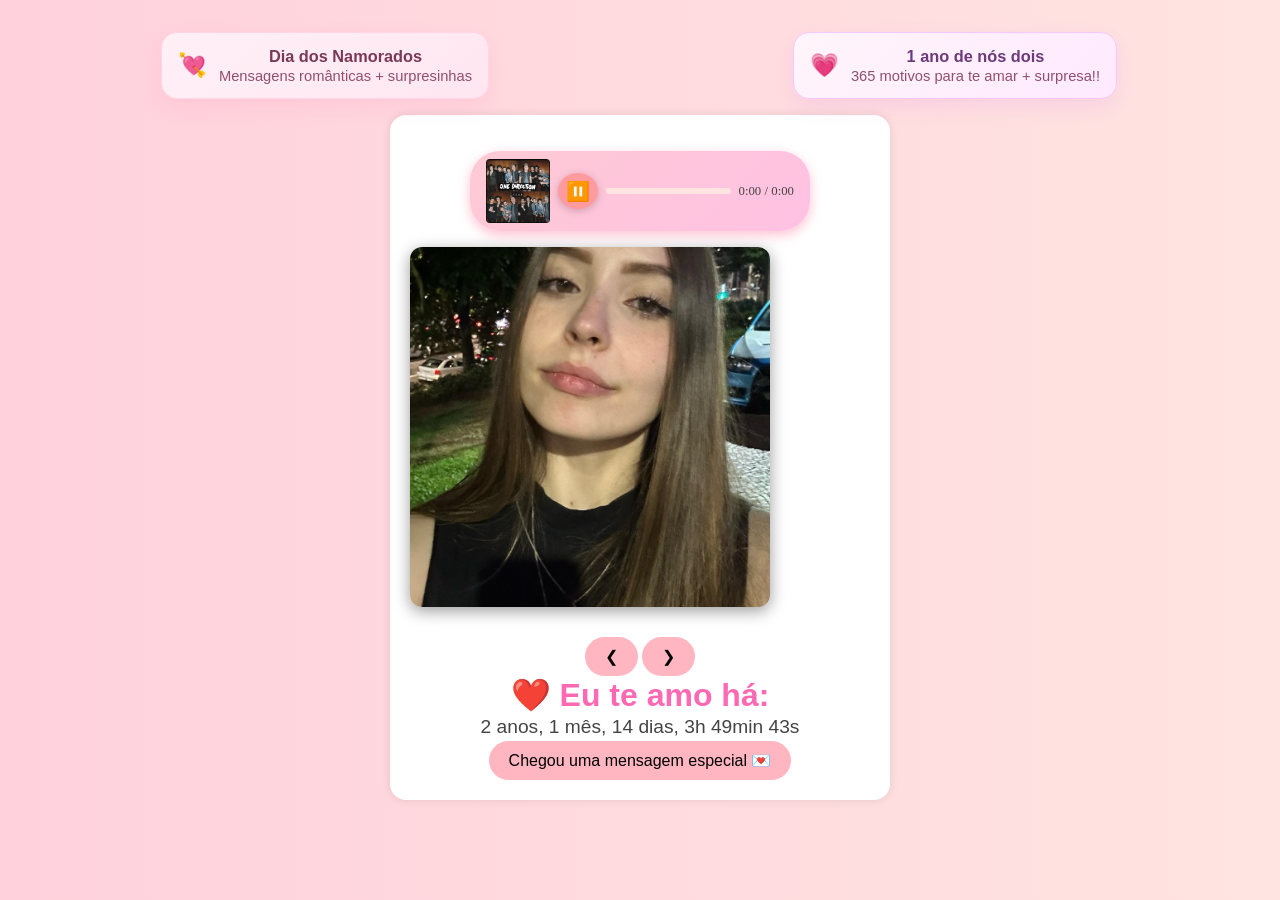
==== commit 95864b29: "1year" ====
--- a/index.html
+++ b/index.html
@@ -6,6 +6,13 @@
   <meta name="viewport" content="width=device-width,initial-scale=1">
   <title>Eu te amo há…</title>
   <link rel="stylesheet" href="style.css">
+  <!-- pré-conexões para reduzir atraso e evitar timeout no mobile -->
+<link rel="preconnect" href="https://fonts.googleapis.com">
+<link rel="preconnect" href="https://fonts.gstatic.com" crossorigin>
+
+<!-- escolha a família (ex.: Poppins); adicione pesos que você usa -->
+<link href="https://fonts.googleapis.com/css2?family=Poppins:wght@400;600;800&display=swap" rel="stylesheet">
+
 </head>
 
 <body>
--- a/style.css
+++ b/style.css
@@ -12,6 +12,23 @@
 
 button { background: #ffb6c1; border: none; padding: 10px 20px; border-radius: 20px; font-size: 1rem; cursor: pointer; }
 button:hover { background: #ffa6c9; }
+
+
+/* Centralizar conteúdos dos CTAs da tela principal */
+.cta-grid { justify-items: center; }         /* centra os cards na grid */
+.cta-card { justify-content: center; }       /* centra o conteúdo dentro do card */
+.cta-content { text-align: center; }         /* centraliza título e subtítulo */
+
+/* Fonte padrão do site */
+html, body {
+  font-family: "Poppins", -apple-system, BlinkMacSystemFont, "Segoe UI",
+               Roboto, Oxygen, Ubuntu, Cantarell, "Helvetica Neue", Arial, sans-serif;
+  -webkit-font-smoothing: antialiased;      /* melhora em WebKit/iOS */
+  -moz-osx-font-smoothing: grayscale;
+  text-rendering: optimizeLegibility;
+  -webkit-text-size-adjust: 100%;           /* evita “aumentos” automáticos no iOS */
+}
+
 
 iframe {
   border-radius: 8px;
